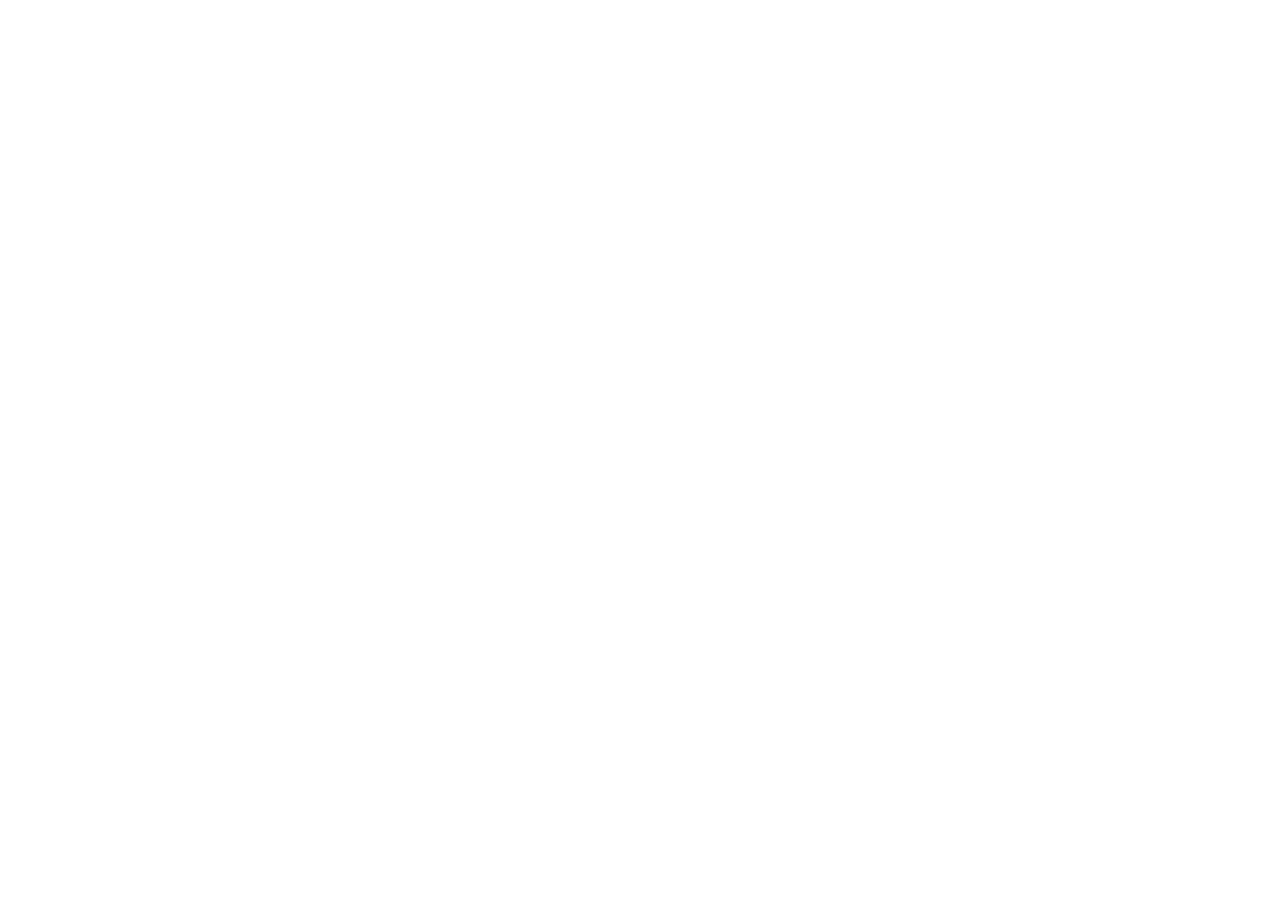
==== index.html @ 4ba07784 "basic file setup" ====
<!DOCTYPE html>
<html lang="en">
<head>
    <meta charset="UTF-8">
    <meta http-equiv="X-UA-Compatible" content="IE=edge">
    <meta name="viewport" content="width=device-width, initial-scale=1.0">
    <title>Document</title>
    <link rel="stylesheet" href="./assets/style.css" />
</head>
<body>
    
    <script src="./assets/script.js"></script>
</body>
</html>
---- assets/style.css ----
* {
  margin: 0;
  padding: 0;
  box-sizing: border-box;
}

canvas {
  position: absolute;
  background: black;
  top: 0;
  left: 0;
}
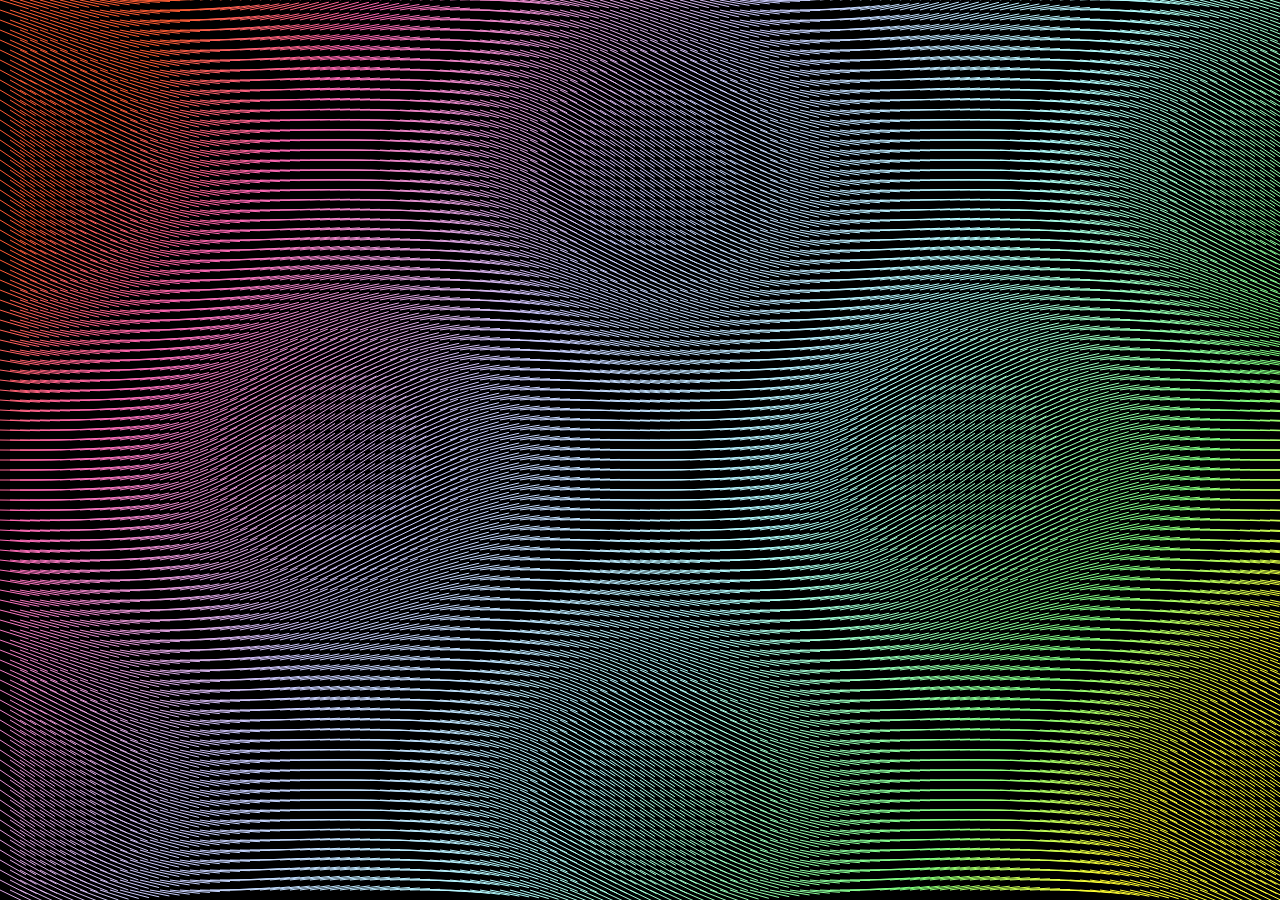
==== commit 511af37a: "added a class to control animation" ====
--- a/index.html
+++ b/index.html
@@ -8,6 +8,7 @@
     <link rel="stylesheet" href="./assets/style.css" />
 </head>
 <body>
+    <canvas id="canvas"></canvas>
     
     <script src="./assets/script.js"></script>
 </body>
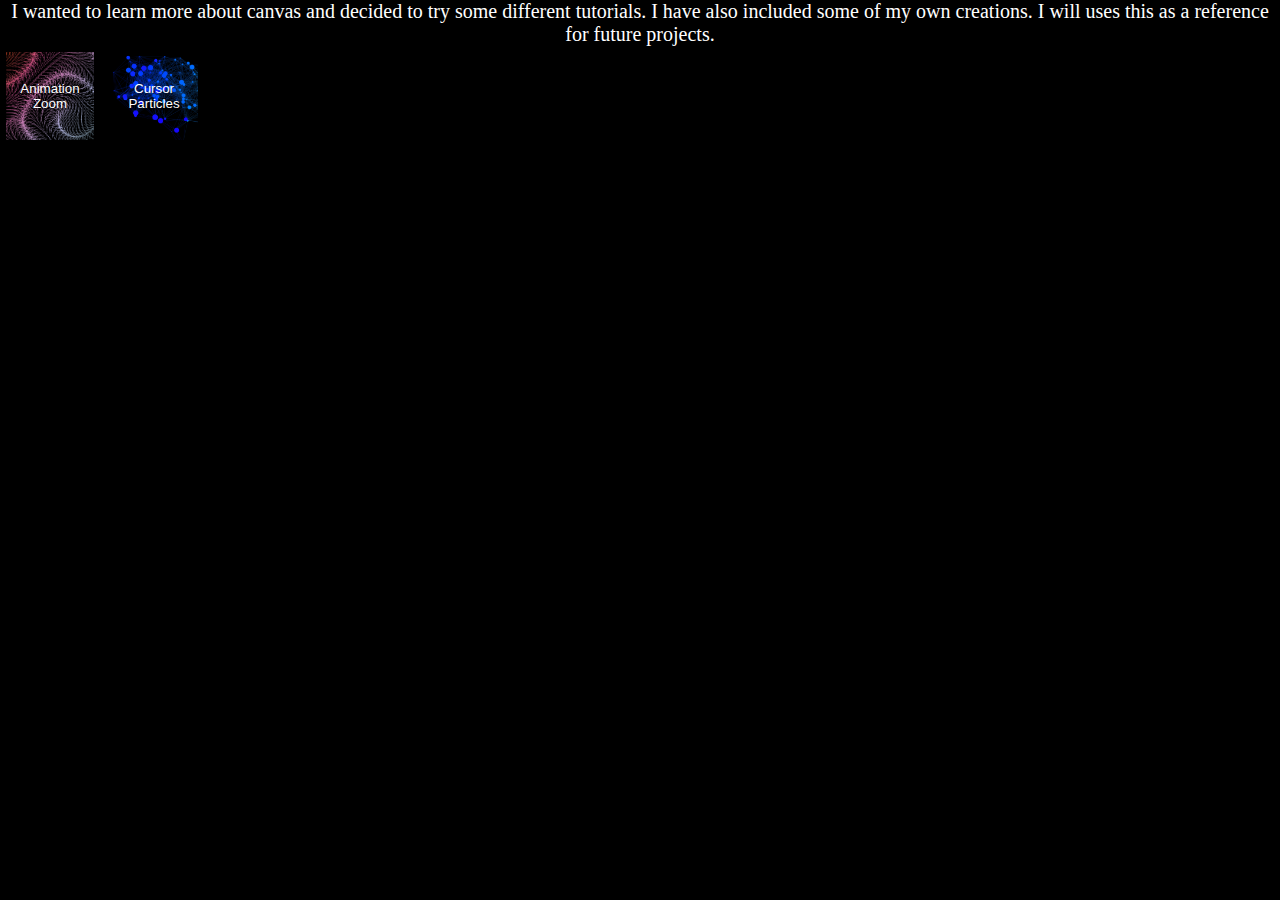
==== commit e9b2054f: "added a home page to navigate the different projects" ====
--- a/index.html
+++ b/index.html
@@ -8,8 +8,9 @@
     <link rel="stylesheet" href="./assets/style.css" />
 </head>
 <body>
-    <canvas id="canvas"></canvas>
+    <div class="introduction">I wanted to learn more about canvas and decided to try some different tutorials. I have also included some of my own creations. I will uses this as a reference for future projects.</div>
+    <button class="animationZoomBtn" onclick="location.href='./animationZoom.html'">Animation Zoom</button>
+    <button class="cursorParticlesBtn" onclick="location.href='./cursorParticles.html'">Cursor Particles</button>
     
-    <script src="./assets/script.js"></script>
 </body>
 </html>--- a/assets/style.css
+++ b/assets/style.css
@@ -2,6 +2,7 @@
   margin: 0;
   padding: 0;
   box-sizing: border-box;
+  background-color: black;
 }
 
 canvas {
@@ -10,3 +11,25 @@
   top: 0;
   left: 0;
 }
+
+.introduction {
+  color: white;
+  font-size: 15pt;
+  text-align: center;
+}
+
+button {
+  height: 100px;
+  width: 100px;
+  color: white;
+  background-size: cover;
+  border: 5pt solid black;
+}
+
+.animationZoomBtn {
+  background-image: url('./images/animationZoom.png');
+}
+
+.cursorParticlesBtn {
+  background-image: url('./images/cursorParticles.png');
+}
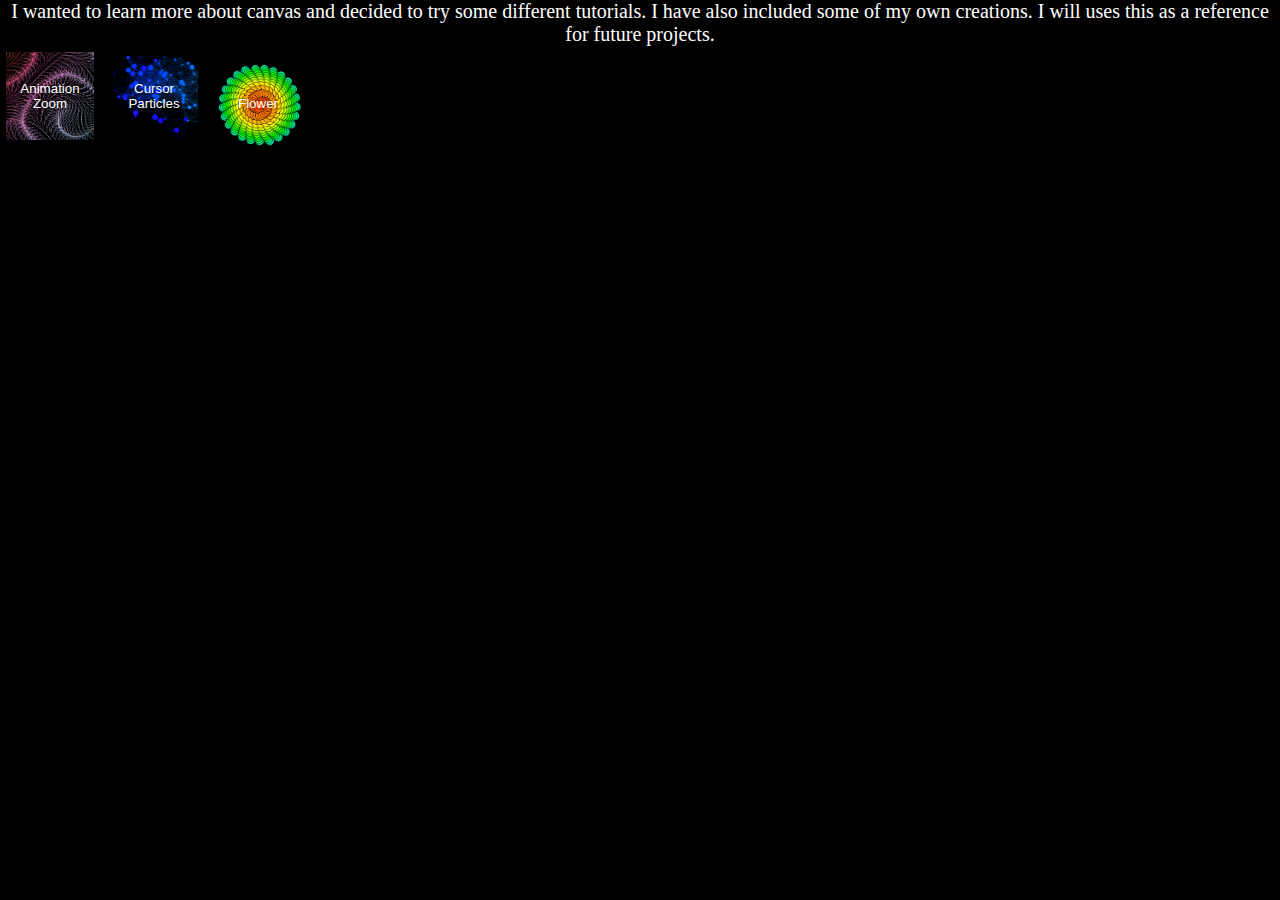
==== commit 63806803: "flowers" ====
--- a/index.html
+++ b/index.html
@@ -11,6 +11,7 @@
     <div class="introduction">I wanted to learn more about canvas and decided to try some different tutorials. I have also included some of my own creations. I will uses this as a reference for future projects.</div>
     <button class="animationZoomBtn" onclick="location.href='./animationZoom.html'">Animation Zoom</button>
     <button class="cursorParticlesBtn" onclick="location.href='./cursorParticles.html'">Cursor Particles</button>
+    <button class="flowersBtn" onclick="location.href='./flowers.html'">Flower</button>
     
 </body>
 </html>--- a/assets/style.css
+++ b/assets/style.css
@@ -33,3 +33,7 @@
 .cursorParticlesBtn {
   background-image: url('./images/cursorParticles.png');
 }
+
+.flowersBtn {
+  background-image: url('./images/flower.png');
+}
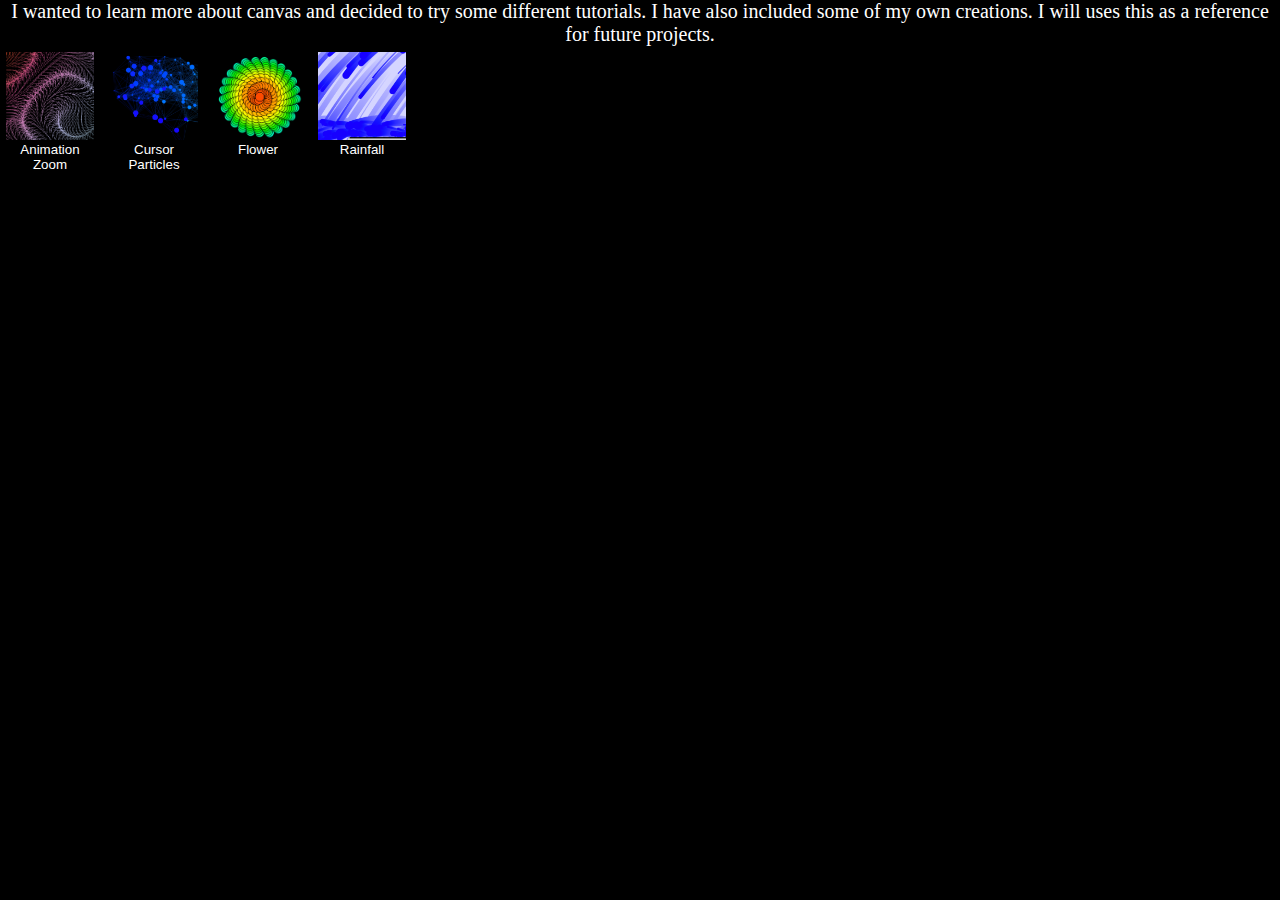
==== commit f1327bfc: "rainfall" ====
--- a/index.html
+++ b/index.html
@@ -9,9 +9,11 @@
 </head>
 <body>
     <div class="introduction">I wanted to learn more about canvas and decided to try some different tutorials. I have also included some of my own creations. I will uses this as a reference for future projects.</div>
-    <button class="animationZoomBtn" onclick="location.href='./animationZoom.html'">Animation Zoom</button>
-    <button class="cursorParticlesBtn" onclick="location.href='./cursorParticles.html'">Cursor Particles</button>
-    <button class="flowersBtn" onclick="location.href='./flowers.html'">Flower</button>
+    <button class="animationZoomBtn" onclick="location.href='./animationZoom.html'"><div class="btnText">Animation Zoom</div></button>
+    <button class="cursorParticlesBtn" onclick="location.href='./cursorParticles.html'"><div class="btnText">Cursor Particles</div></button>
+    <button class="flowersBtn" onclick="location.href='./flowers.html'"><div class="btnText">Flower</div></button>
+    <button class="rainfallBtn" onclick="location.href='./rainfall.html'"><div class="btnText">Rainfall</div></button>
+
     
 </body>
 </html>--- a/assets/style.css
+++ b/assets/style.css
@@ -24,6 +24,12 @@
   color: white;
   background-size: cover;
   border: 5pt solid black;
+  vertical-align: bottom;
+}
+
+.btnText {
+  padding-top: 90px;
+  background: none;
 }
 
 .animationZoomBtn {
@@ -37,3 +43,28 @@
 .flowersBtn {
   background-image: url('./images/flower.png');
 }
+
+.rainfallBtn {
+  background-image: url('./images/rainfall.png');
+}
+
+#rainfallTitle {
+  position: absolute;
+  background: none;
+  top: 50%;
+  left: 50%;
+  transform: translate(-50%, -50%);
+  font-size: 120px;
+  line-height: 110px;
+  white-space: nowrap;
+  border-top: 5px solid black;
+}
+
+#rainfallTitle::before {
+  content: 'Full stack developer';
+  position: absolute;
+  bottom: -100px;
+  font-size: 40px;
+  text-align: center;
+  width: 100%;
+}
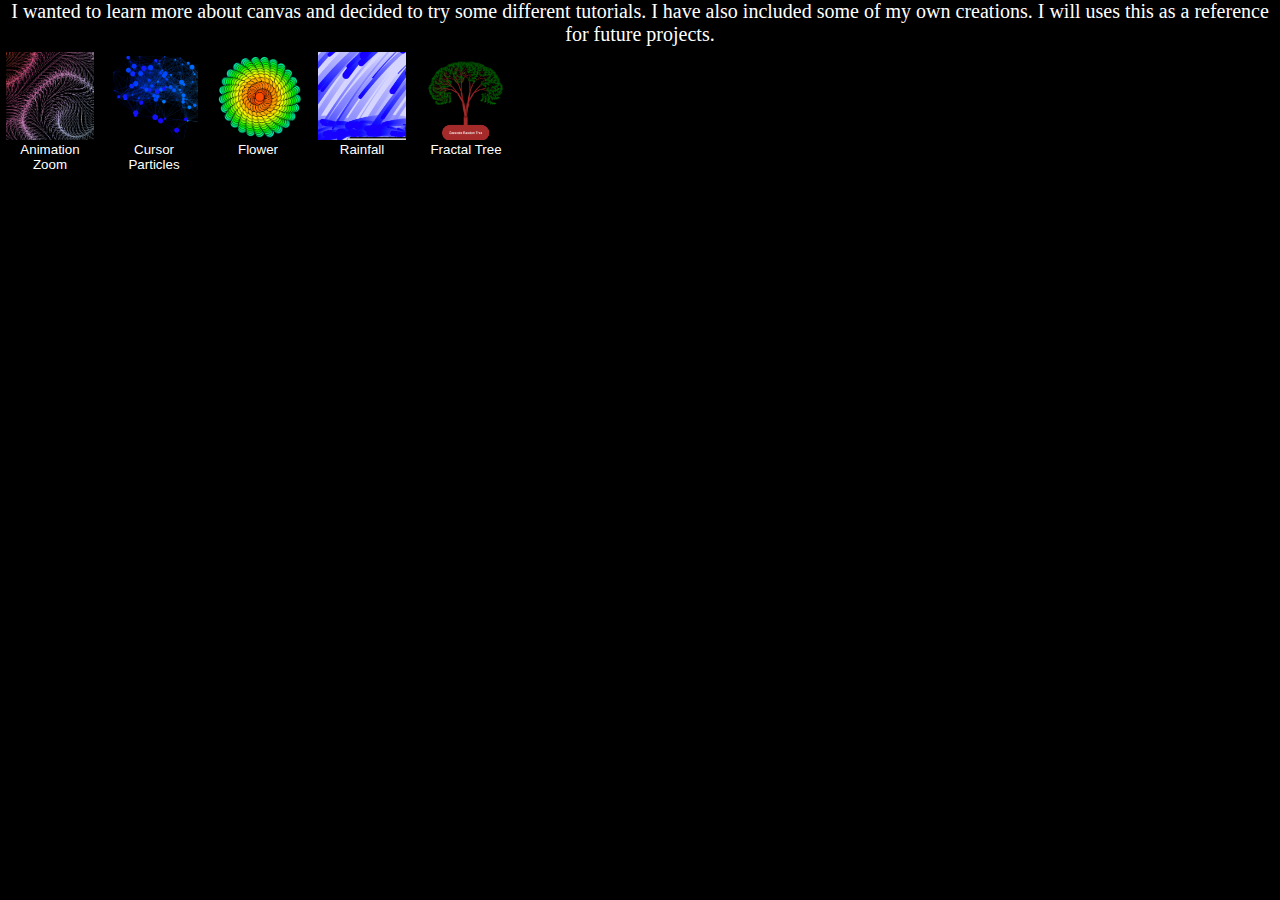
==== commit 54dca37b: "fractal tree" ====
--- a/index.html
+++ b/index.html
@@ -13,6 +13,7 @@
     <button class="cursorParticlesBtn" onclick="location.href='./cursorParticles.html'"><div class="btnText">Cursor Particles</div></button>
     <button class="flowersBtn" onclick="location.href='./flowers.html'"><div class="btnText">Flower</div></button>
     <button class="rainfallBtn" onclick="location.href='./rainfall.html'"><div class="btnText">Rainfall</div></button>
+    <button class="fractalTreeBtn" onclick="location.href='./fractalTree.html'"><div class="btnText">Fractal Tree</div></button>
 
     
 </body>
--- a/assets/style.css
+++ b/assets/style.css
@@ -68,3 +68,26 @@
   text-align: center;
   width: 100%;
 }
+
+.fractalTreeBtn {
+  background-image: url('./images/fractalTree.png');
+}
+
+.generate-tree-button {
+  cursor: pointer;
+  outline: none;
+  border: none;
+  position: absolute;
+  left: 0;
+  bottom: 5%;
+  z-index: 10;
+  left: 50%;
+  transform: translate(-50%, 0);
+  padding: 20px 30px;
+  border-radius: 50px;
+  background: brown;
+  color: white;
+  font-size: 20px;
+  width: 300px;
+  overflow: hidden;
+}
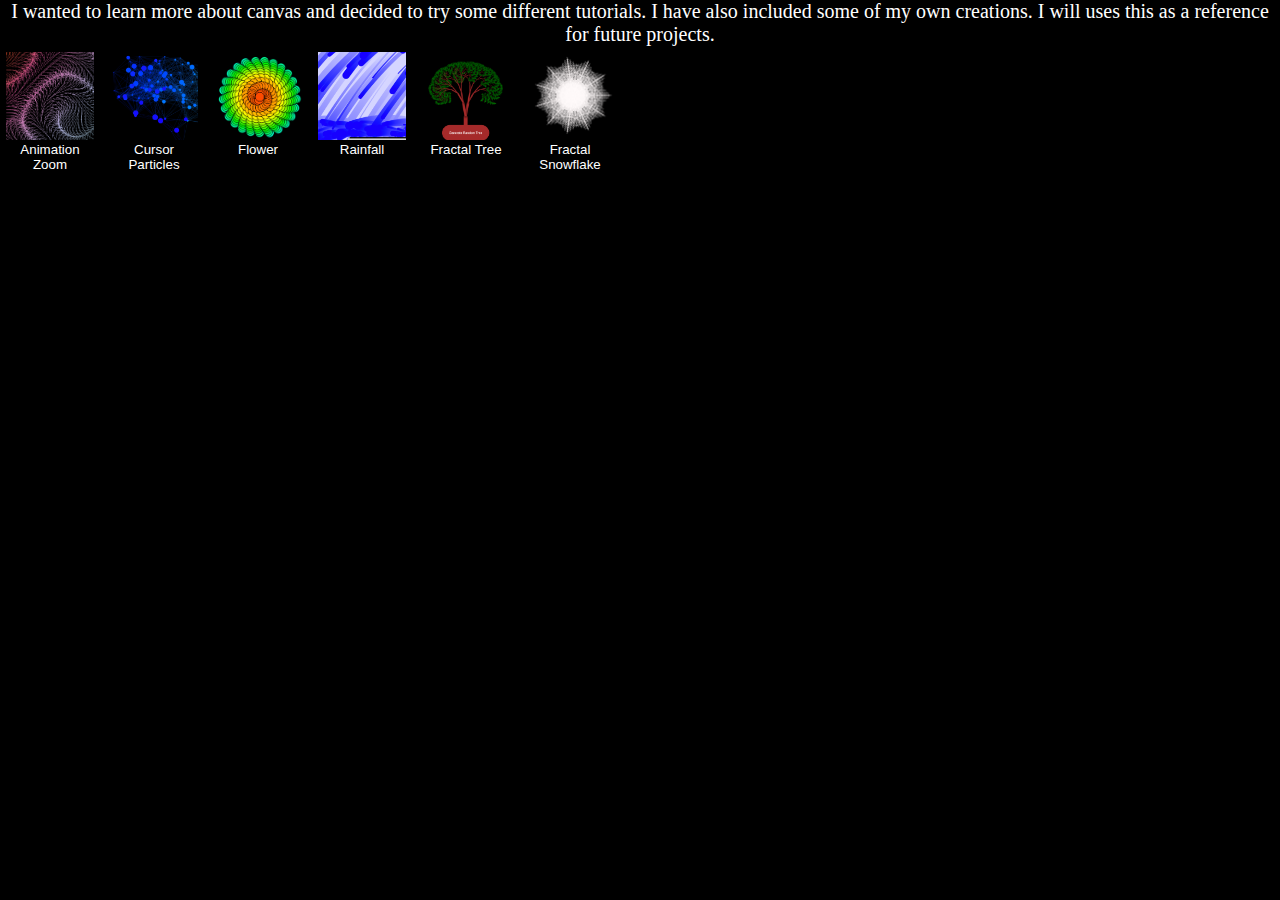
==== commit 1a18620a: "fractal snowflake" ====
--- a/index.html
+++ b/index.html
@@ -14,6 +14,7 @@
     <button class="flowersBtn" onclick="location.href='./flowers.html'"><div class="btnText">Flower</div></button>
     <button class="rainfallBtn" onclick="location.href='./rainfall.html'"><div class="btnText">Rainfall</div></button>
     <button class="fractalTreeBtn" onclick="location.href='./fractalTree.html'"><div class="btnText">Fractal Tree</div></button>
+    <button class="fractalSnowflakeBtn" onclick="location.href='./fractalSnowflake.html'"><div class="btnText">Fractal Snowflake</div></button>
 
     
 </body>
--- a/assets/style.css
+++ b/assets/style.css
@@ -91,3 +91,26 @@
   width: 300px;
   overflow: hidden;
 }
+
+.fractalSnowflakeBtn {
+  background-image: url('./images/fractalSnowflake.png');
+}
+
+.generate-snowflake-button {
+  cursor: pointer;
+  outline: none;
+  border: none;
+  position: absolute;
+  left: 0;
+  bottom: 5%;
+  z-index: 10;
+  left: 50%;
+  transform: translate(-50%, 0);
+  padding: 20px 30px;
+  border-radius: 50px;
+  background: snow;
+  color: black;
+  font-size: 20px;
+  width: 300px;
+  overflow: hidden;
+}
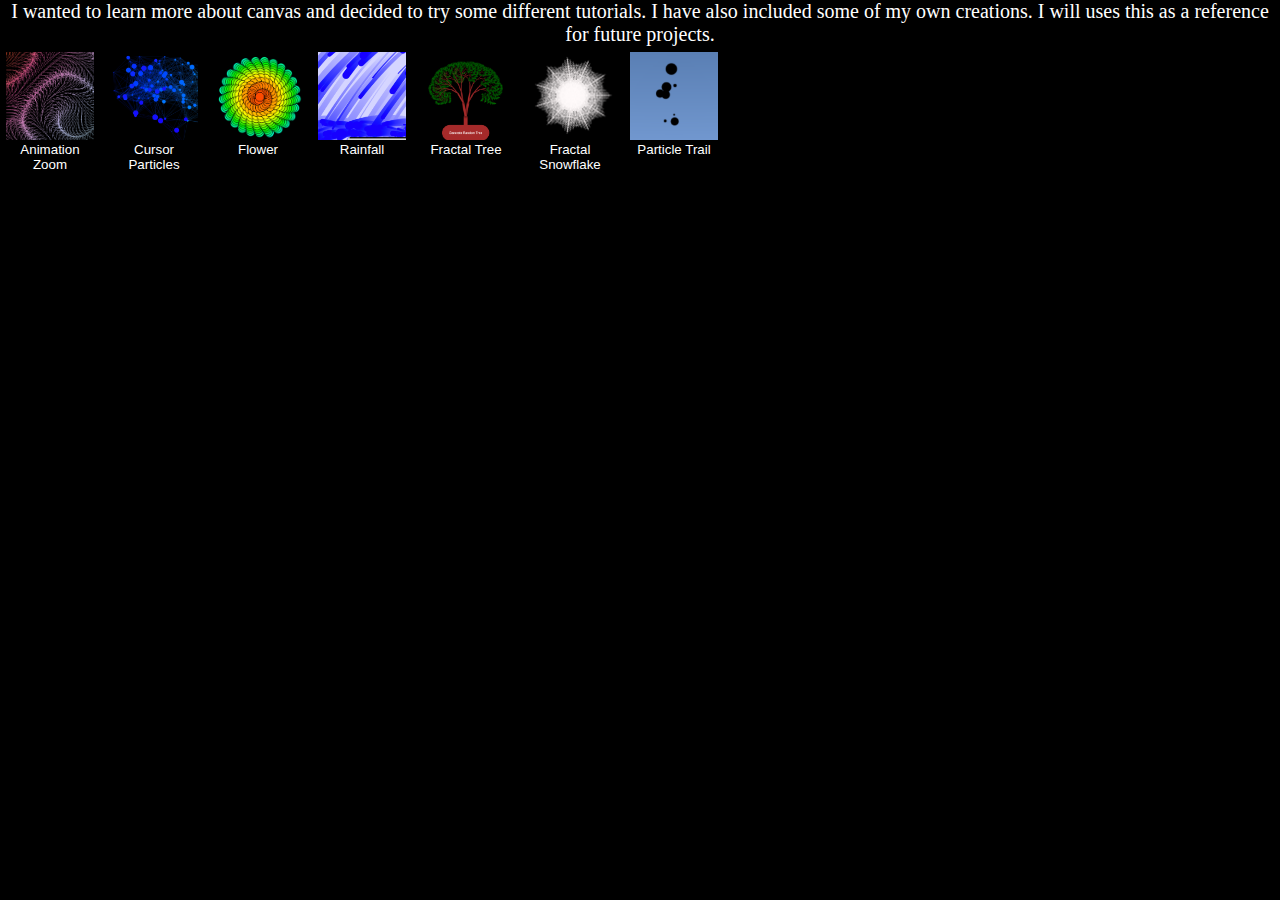
==== commit 7d480b4d: "particle drop" ====
--- a/index.html
+++ b/index.html
@@ -15,6 +15,7 @@
     <button class="rainfallBtn" onclick="location.href='./rainfall.html'"><div class="btnText">Rainfall</div></button>
     <button class="fractalTreeBtn" onclick="location.href='./fractalTree.html'"><div class="btnText">Fractal Tree</div></button>
     <button class="fractalSnowflakeBtn" onclick="location.href='./fractalSnowflake.html'"><div class="btnText">Fractal Snowflake</div></button>
+    <button class="particleTrailBtn" onclick="location.href='./particleTrail.html'"><div class="btnText">Particle Trail</div></button>
 
     
 </body>
--- a/assets/style.css
+++ b/assets/style.css
@@ -114,3 +114,12 @@
   width: 300px;
   overflow: hidden;
 }
+
+.particleDropCanvas {
+  z-index: -10;
+  background: linear-gradient(#25364f, #4d71a5, #9bc4ff);
+}
+
+.particleTrailBtn {
+  background-image: url('./images/particleTrail.png');
+}
